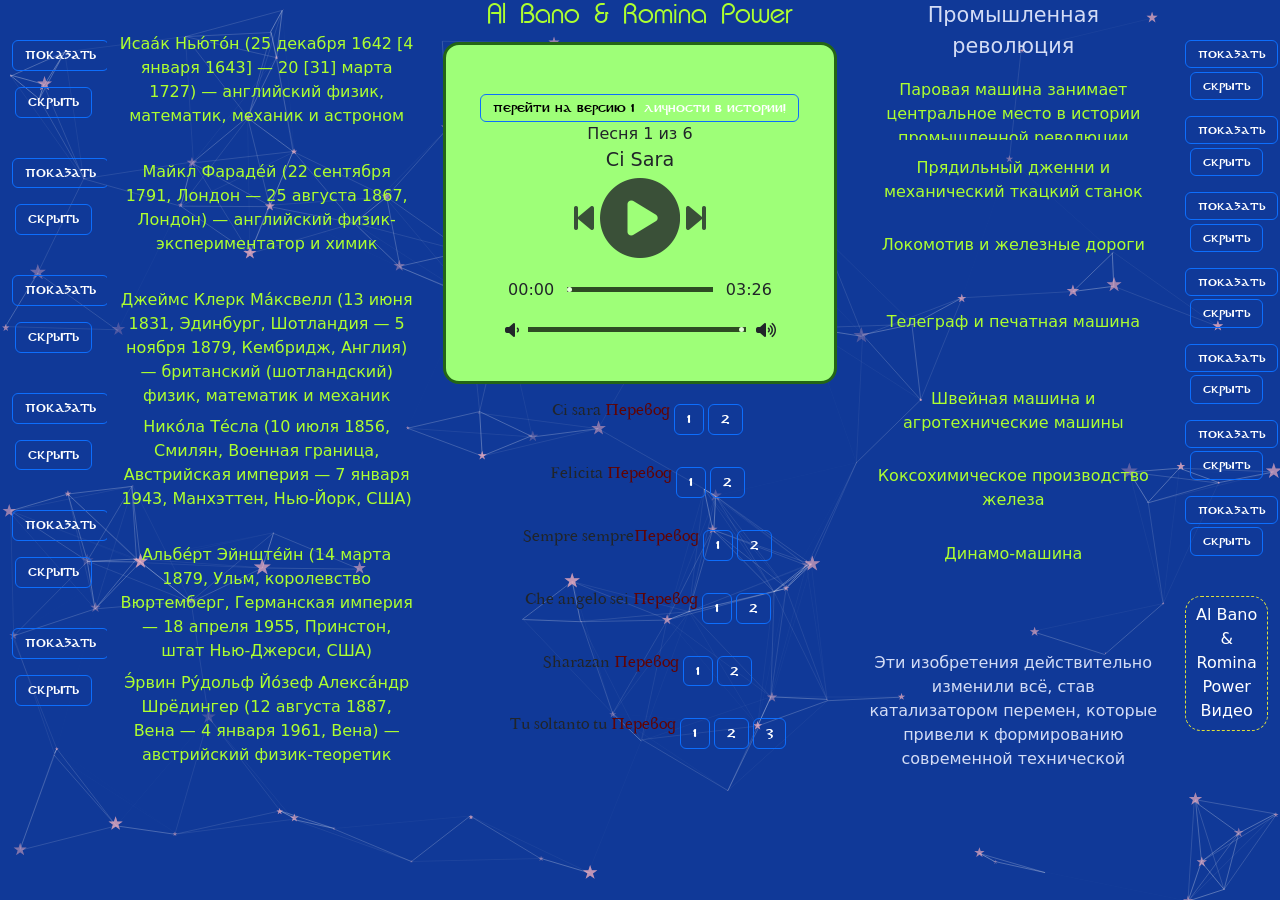
==== index1.html @ d3524608 "sec36" ====
<!DOCTYPE html>
<html lang="en">
<head>
    <meta charset="UTF-8">
    <meta name="viewport" content="width=device-width, initial-scale=1.0">    <!-- https://ofont.ru -->
    <title>Это интересно 4 (2)</title>
<link rel="stylesheet" href="https://cdn.jsdelivr.net/npm/bootstrap@5.3.3/dist/css/bootstrap.min.css" integrity="sha384-QWTKZyjpPEjISv5WaRU9OFeRpok6YctnYmDr5pNlyT2bRjXh0JMhjY6hW+ALEwIH" crossorigin="anonymous">
<link rel="stylesheet" href="https://cdnjs.cloudflare.com/ajax/libs/font-awesome/6.7.2/css/all.min.css">
<link rel="stylesheet" href="styles/audioplay.css">
  <link rel="stylesheet" href="etointer4.css">
  <link rel="stylesheet" href="etointer4f.css">
  <link rel="icon" type="Images/x-icon" href="styles/gaaicon.ico">
</head>
<body>
<div id="particles-js"></div>

<div class="container-fluid text-center">
<div class="row"><div class="col-1">

<button class="btn btn-primary bg-transparent pokazp1">Показать</button>
<button class="btn btn-primary bg-transparent ubratp1">Скрыть</button>

<button class="btn btn-primary bg-transparent pokazp2">Показать</button>
<button class="btn btn-primary bg-transparent ubratp2">Скрыть</button>

<button class="btn btn-primary bg-transparent pokazp3">Показать</button>
<button class="btn btn-primary bg-transparent ubratp3">Скрыть</button>

<button class="btn btn-primary bg-transparent pokazp4">Показать</button>
<button class="btn btn-primary bg-transparent ubratp4">Скрыть</button>

<button class="btn btn-primary bg-transparent pokazp5">Показать</button>
<button class="btn btn-primary bg-transparent ubratp5">Скрыть</button>

<button class="btn btn-primary bg-transparent pokazp6">Показать</button>
<button class="btn btn-primary bg-transparent ubratp6">Скрыть</button>

</div><div class="col-3">

<div class="knopa" style="margin-top: 2rem;">
Исаа́к Нью́то́н (25 декабря 1642 [4 января 1643] — 20 [31] марта 1727) — английский физик, математик, механик и 
астроном
</div>
<div class="knopa">Майкл Фараде́й (22 сентября 1791, Лондон — 25 августа 1867, Лондон) — английский 
физик-экспериментатор и химик</div>
<div class="knopa">Джеймс Клерк Ма́ксвелл (13 июня 1831, Эдинбург, Шотландия — 5 ноября 1879, Кембридж, Англия) — 
британский (шотландский) физик, математик и механик</div>
<div class="knopa">Нико́ла Те́сла (10 июля 1856, Смилян, Военная граница, Австрийская империя — 7 января 1943, 
Манхэттен, Нью-Йорк, США)</div>
<div class="knopa">Альбе́рт Эйнште́йн (14 марта 1879, Ульм, королевство Вюртемберг, Германская империя — 18 апреля 1955, 
Принстон, штат Нью-Джерси, США)</div>
<div class="knopa">Э́рвин Ру́дольф Йо́зеф Алекса́ндр Шрёдингер (12 августа 1887, Вена — 4 января 1961, Вена) — 
австрийский физик-теоретик
</div>

</div><div class="col-4">
<h3 class="fontnew2">Al Bano & Romina Power</h3>
<div class="player" id="player">
  <div class="details">

    <a href="index.html" target="_blank">
    <button class="btn btn-primary bg-transparent" style="font-size: .6rem; ">
    <span class="stopmus">Перейти на версию 1&nbsp;</span>
    <span class="stopmust">Личности в истории!</span></button></a>    

      <div class="now-playing">Слушаем x из y</div>
      <div class="track-art"></div>
      <div class="track-name">Название</div>
      <div class="track-artist">Исполнитель</div>
  </div>
  <div class="buttons">
      <div class="prev-track" onclick="prevTrack()"><i class="fa fa-step-backward fa-2x"></i></div>
      <div class="playpause-track" onclick="playpauseTrack()"><i class="fa fa-play-circle fa-5x"></i></div>
      <div class="next-track" onclick="nextTrack()"><i class="fa fa-step-forward fa-2x"></i></div>
  </div>
  <div class="slider_container">
      <div class="current-time">00:00</div>
      <input type="range" min="1" max="100" value="0" class="seek_slider" onchange="seekTo()">
      <div class="total-duration">00:00</div>
  </div>
  <div class="slider_container">
      <i class="fa fa-volume-down"></i>
      <input type="range" min="1" max="100" value="99" class="volume_slider" onchange="setVolume()">
      <i class="fa fa-volume-up"></i>
  </div>
</div>

<p>Ci sarà <span class="perevod">Перевод</span>
<a href="https://lyrsense.com/albano_romina_power/ci_sara" target="_blank">
<button class="btn btn-primary bg-transparent">1</button></a>
<a href="https://www.amalgama-lab.com/songs/a/al_bano_and_romina_power/ci_sara.html" target="_blank">
<button class="btn btn-primary bg-transparent">2</button></a>
</p>
<p>Felicità <span class="perevod">Перевод</span>
<a href="https://lyrsense.com/albano_romina_power/felicita_arp" target="_blank">
<button class="btn btn-primary bg-transparent">1</button></a>
<a href="https://www.amalgama-lab.com/songs/a/al_bano_and_romina_power/felicita.html" target="_blank">
<button class="btn btn-primary bg-transparent">2</button></a>
</p>
<p>Sempre sempre<span class="perevod">Перевод</span>
<a href="https://lyrsense.com/albano_romina_power/sempre_sempre_arp" target="_blank">
<button class="btn btn-primary bg-transparent">1</button></a>
<a href="https://lyrhub.com/track/Al-Bano-feat-Romina-Power-3/Sempre-Sempre/translation/ru" target="_blank">
<button class="btn btn-primary bg-transparent">2</button></a>
</p>
<p>Che angelo sei <span class="perevod">Перевод</span>
<a href="https://lyrsense.com/albano_romina_power/che_angelo_sei" target="_blank">
<button class="btn btn-primary bg-transparent">1</button></a>
<a href="https://lyrhub.com/track/Al-Bano-and-Romina-Power/Che-angelo-sei-Amore-mio/translation/ru" target="_blank">
<button class="btn btn-primary bg-transparent">2</button></a>
</p>
<p>Sharazan <span class="perevod">Перевод</span>
<a href="https://lyrsense.com/albano_romina_power/sharazan" target="_blank">
<button class="btn btn-primary bg-transparent">1</button></a>
<a href="https://www.amalgama-lab.com/songs/a/al_bano_and_romina_power/sharazan.html" target="_blank">
<button class="btn btn-primary bg-transparent">2</button></a>
</p>
<p>Tu soltanto tu <span class="perevod">Перевод</span>
<a href="https://lyrsense.com/albano_romina_power/tu_soltanto_tu" target="_blank">
<button class="btn btn-primary bg-transparent">1</button></a>
<a href="https://lyrhub.com/track/Al-Bano-feat-Romina-Power-3/Tu-soltanto-tu/translation/ru" target="_blank">
<button class="btn btn-primary bg-transparent">2</button></a>
<a href="https://www.lyricstranslate.ru/Tu-soltanto-tu-id-58996" target="_blank">
<button class="btn btn-primary bg-transparent">3</button></a>
</p>
    
</div><div class="col-3">

<div class="knopzg">Промышленная революция</div>

<div class="knoptx">
Паровая машина занимает центральное место в истории промышленной революции
</div>

<div class="knoptx">Прядильный дженни и механический ткацкий станок</div>

<div class="knoptx">Локомотив и железные дороги</div>

<div class="knoptx">Телеграф и печатная машина</div>

<div class="knoptx">Швейная машина и агротехнические машины</div>

<div class="knoptx">Коксохимическое производство железа</div>

<div class="knoptx">Динамо-машина</div>

<div class="knopt">
Эти изобретения действительно изменили всё, став катализатором перемен, которые привели к формированию современной 
технической цивилизации
<!-- Они не только перевернули существующие представления о производстве и труде, но и заложили 
основу для непрерывного технологического прогресса. -->
</div>

</div><div class="col-1">
<button class="btn btn-primary bg-transparent pokazl1" style="margin-top: 2.5rem;">Показать</button>
<button class="btn btn-primary bg-transparent ubratl1">Скрыть</button>

<button class="btn btn-primary bg-transparent pokazl2">Показать</button>
<button class="btn btn-primary bg-transparent ubratl2">Скрыть</button>

<button class="btn btn-primary bg-transparent pokazl3">Показать</button>
<button class="btn btn-primary bg-transparent ubratl3">Скрыть</button>

<button class="btn btn-primary bg-transparent pokazl4">Показать</button>
<button class="btn btn-primary bg-transparent ubratl4">Скрыть</button>

<button class="btn btn-primary bg-transparent pokazl5">Показать</button>
<button class="btn btn-primary bg-transparent ubratl5">Скрыть</button>

<button class="btn btn-primary bg-transparent pokazl6">Показать</button>
<button class="btn btn-primary bg-transparent ubratl6">Скрыть</button>

<button class="btn btn-primary bg-transparent pokazl7">Показать</button>
<button class="btn btn-primary bg-transparent ubratl7">Скрыть</button>

<a href="https://orion4log.github.io/albanorom/index.html" target="_blank">
<button class="albvid">Al Bano & Romina Power Видео</button></a>

</div></div></div>
<br>

<div class="obektp pr1">
<p>Один из создателей классической физики и математического анализа.
Автор фундаментального труда «Математические начала натуральной философии», в котором он обнародовал законы 
движения и закон всемирного тяготения.
Ньютон использовал своё математическое описание гравитации для строгого вывода эмпирических кеплеровских законов 
движения планет, а также для построения научной теории приливов, прецессии равноденствий и других явлений.
</p><p>
Труд Ньютона устранил всякие сомнения в гелиоцентричности Солнечной системы и продемонстрировал, что движение 
объектов на Земле и небесных тел можно объяснить одними и теми же физическими принципами. Вывод Ньютона о том, 
что Земля представляет собой сплюснутый сфероид, впоследствии был подтверждён геодезическими измерениями.
Ньютон построил первый практический телескоп-рефлектор и разработал теорию цвета, основанную на наблюдении, 
что призма разделяет белый свет на цвета видимого спектра, тем самым заложив основы современной физической оптики.
</p>
</div>
<div class="obektp pr2">
<p>
Открыл электромагнитную индукцию, лежащую в основе современного промышленного производства электричества и многих 
его применений. Создал первую модель электродвигателя. Среди других его открытий — первый трансформатор, 
химическое действие тока, законы электролиза, действие магнитного поля на свет, диамагнетизм. Первым предсказал 
электромагнитные волны. Фарадей ввёл в научный обиход термины ион, катод, анод, электролит, диэлектрик, 
диамагнетизм, парамагнетизм и другие.
Фарадей — основоположник учения об электромагнитном поле, которое затем математически оформил и развил Максвелл. 
Основной идейный вклад Фарадея в физику электромагнитных явлений заключался в отказе от ньютонова принципа 
дальнодействия и во введении понятия физического поля — непрерывной области пространства, сплошь заполненной 
силовыми линиями и взаимодействующей с веществом.
</p><p>
Член Лондонского королевского общества (1824), иностранный 
почётный член Петербургской академии наук (1830).
</p>
</div>
<div class="obektp pr3">
<p>Член Лондонского королевского общества (1861).
Максвелл заложил основы современной классической электродинамики (уравнения Максвелла), ввёл в физику понятия 
тока смещения и электромагнитного поля, получил ряд следствий из своей теории (предсказание электромагнитных волн, 
электромагнитная природа света, давление света и другие). Один из основателей кинетической теории газов (установил 
распределение молекул газа по скоростям). Одним из первых ввёл в физику статистические представления, показал 
статистическую природу второго начала термодинамики, получил ряд важных результатов в 
молекулярной физике и термодинамике (термодинамические соотношения Максвелла, правило Максвелла для фазового 
перехода жидкость — газ и другие).
</p><p>
Пионер количественной теории цветов; автор трёхцветного принципа цветной фотографии. Кроме того — 
исследования по механике (фотоупругость, теорема Максвелла в теории упругости, работы в области теории устойчивости 
движения, анализ устойчивости колец Сатурна), оптике, математике.
</p>
</div>
<div class="obektp pr4">
<p>Американский инженер и физик-электроник сербского происхождения, изобретатель в области электротехники и 
радиотехники, внёсший существенный вклад в развитие электроинженерии. Наиболее известен разработкой современной 
системы электроснабжения переменного тока. После победы в «Войне токов» и демонстрации радио стал одной из самых 
известных личностей в истории науки XX века.
Широко известен благодаря своему вкладу в создание устройств, работающих на переменном токе, многофазных систем, 
синхронного генератора и асинхронного электродвигателя, позволивших совершить так называемый второй этап промышленной 
революции.
В честь изобретателя названа единица измерения плотности магнитного потока (магнитной индукции) — тесла. 
Также в честь изобретателя была названа автомобильная компания Tesla.
</p><p>
По национальности — серб, родился в Австрийской империи на территории современной Хорватии, вырос в Австро-Венгрии, 
в последующие годы в основном работал во Франции и США. В 1891 году получил гражданство США.
</p>
</div>
<div class="obektp pr5">
<p>Швейцарский, немецкий и американский физик-теоретик и общественный деятель-гуманист, один из основателей 
современной теоретической физики. Лауреат Нобелевской премии по физике 1921 года. Его теория относительности изменила 
основания физики, заменив классическую механику.
</p><p>
Он разработал несколько фундаментальных физических теорий:
Специальная теория относительности (1905) (В её рамках — закон взаимосвязи массы и энергии),
Общая теория относительности (1907—1916),
Квантовая теория фотоэффекта,
Квантовая теория теплоёмкости,
Квантовая статистика Бозе — Эйнштейна,
Статистическая теория броуновского движения, заложившая основы теории флуктуаций,
Теория индуцированного излучения,
Теория рассеяния света на термодинамических флуктуациях в среде.
Он также предсказал гравитационные волны и «квантовую телепортацию», предсказал и измерил гиромагнитный эффект 
Эйнштейна — де Хааза. С 1933 года работал над проблемами космологии и единой теории поля.
</p>
</div>
<div class="obektp pr6">
<p>Один из создателей квантовой механики.
Лауреат Нобелевской премии по физике (1933). Член Австрийской академии наук (1956), а также ряда академий 
наук мира, в том числе иностранный член Академии наук СССР (1934).
</p><p>
Шрёдингеру принадлежит ряд фундаментальных результатов в области квантовой теории, которые легли в основу 
волновой механики: он сформулировал волновые уравнения, показал тождественность развитого им формализма и 
матричной механики, разработал волновомеханическую теорию возмущений.
Шрёдингер предложил оригинальную трактовку физического смысла волновой функции; в последующие годы 
неоднократно подвергал критике общепринятую копенгагенскую интерпретацию квантовой механики (парадокс 
«кота Шрёдингера» и прочее). Кроме того, он является автором множества работ в различных областях физики: 
статистической механике и термодинамике, физике диэлектриков, теории цвета, электродинамике, общей теории 
относительности и космологии; он предпринял несколько попыток построения единой теории поля.
</p>
</div>

<!--  https://unitmc.ru/news/10-izobreteniy-promyshlennoy-revolyucii/  -->
<div class="obektl lv1">
<p> Её развитие стало поворотным моментом в промышленности и заложило основы для последующего технологического 
прогресса. Паровая машина предоставила возможность использовать энергию пара для приведения в действие 
механизмов независимо от природных условий.
Первая паровая машина Томаса Ньюкомена была изобретена в начале XVIII века и использовалась преимущественно 
для откачки воды из угольных шахт.
Именно здесь на сцену вышел Джеймс Уатт (19 (30) января 1736 — 19 августа 1819) со своими революционными 
усовершенствованиями. 
В 1765 году он предложил использование отдельного конденсатора, который позволял избежать охлаждения всего 
цилиндра при каждом цикле работы машины. Это новшество значительно снизило потери тепла и повысило общую 
эффективность механизма.
</p><p>
Кроме того, Уатт внедрил систему двойного действия цилиндра – это означало, что поршень двигался под действием 
пара не только вверх (как у Ньюкомена), но также и вниз. Такое усовершенствование позволило добиться более 
равномерной работы машин и большего выхода полезной энергии.
</p>
</div>
<div class="obektl lv2">
<p>Созданный Джеймсом Харгривсом около 1764 года (некоторые источники называют 1767 год) 
прядильный дженни стал настоящей революцией для текстильной промышленности.
Это устройство позволило одному рабочему одновременно работать с восемью нитями вместо одной.
</p><p>
Эдмунд Картрайт (24 апреля 1743 — 30 октября 1823), англиканский священник по профессии, сделал 
значительный вклад в текстильную промышленность, когда в 1785 году представил механический ткацкий станок. 
Это изобретение стало поворотным моментом в развитии текстильной отрасли и оказало огромное влияние 
на экономику Великобритании.
До появления станка процесс ткачества был трудоёмким и медленным процессом. Ручные ткачи использовали простые 
деревянные рамы и крепкие нити для создания ткани, что требовало больших затрат времени и физической силы.
Механический ткацкий станок Картрайта, в отличие от ручных станков, использовал механическую энергию, 
чаще всего от водяного колеса, для автоматизации процесса ткачества.
</p>
</div>
<div class="obektl lv3">
<p>Ричард Тревитик, талантливый британский инженер, явил миру первый функционирующий паровой локомотив ещё в 1804 году. 
Спустя четверть века, в 1829 году, Джордж Стефенсон, часто называемый «отцом железных дорог», представил свой паровоз «Ракета». 
Её успех был обусловлен рядом инноваций, 
включая многотрубный котёл, увеличивший площадь нагрева и эффективность парообразования, а также выпуск отработанного 
пара в дымовую трубу, создающий тягу и усиливающий горение.
</p><p>
Появление железных дорог радикально изменило мир. Они обеспечили быструю, надежную и относительно недорогую 
перевозку грузов и пассажиров на большие расстояния. Это привело к бурному развитию промышленности, 
торговли и туризма. Железнодорожный транспорт способствовал урбанизации, росту городов и формированию 
новых социальных связей. Он также сыграл ключевую роль в военных операциях, обеспечивая переброску 
войск и снабжения. Влияние железных дорог на мировую историю трудно переоценить – они стали одним из важнейших 
факторов формирования современного индустриального общества.
</p>
</div>
<div class="obektl lv4">
<p>Изобретение телеграфа привело к революции в коммуникациях середины XIX века, открыв эру 
практически мгновенной передачи информации на большие расстояния.
В 1837 году Сэмюэль Морзе запатентовал свой электромагнитный телеграф, а в 1844 году была установлена первая 
телеграфная линия между Вашингтоном и Балтимором. 
<!-- Именно по этой линии Морзе передал свою знаменитую фразу «What hath God wrought?» («Что сотворил Бог?»).     -->
<!-- Появление телеграфа имело огромное влияние на развитие общества. Он ускорил распространение новостей, 
способствовал развитию торговли, упростил управление железными дорогами и сыграл важную роль в ведении военных 
действий. Телеграф стал символом технологического прогресса и предвестником современных средств коммуникации.  -->
Он сблизил разные страны и континенты, заложив основы глобальной информационной сети.
</p><p>
Ещё в XV веке, Иоганн Гутенберг изобрел печатный станок с подвижными литерами, 
что стало настоящим прорывом в истории книгопечатания.
В 1811 году Кёниг создал первую в мире цилиндрическую печатную машину, которая использовала вращающийся 
цилиндр для прижимания бумаги к печатной форме. Это новшество позволило значительно увеличить скорость печати. 
В 1814 году Кёниг установил свою машину в типографии газеты The Times в Лондоне. Это был первый случай 
применения паровой машины в печатном деле, и он произвёл настоящую сенсацию. Скорость печати 
увеличилась в несколько раз.
<!-- , с 240 оттисков в час до 1100. -->
</p>
</div>
<div class="obektl lv5">
<p>Швейная машина, несомненно, одно из важнейших изобретений промышленной революции, коренным образом изменившее 
производство одежды и текстильных изделий.
Элиас Хоу создал свою швейную машину, которая использовала челнок и формировала челночный стежок – более прочный и 
надежный, чем цепной. Патент Хоу 1846 года описывал машину с горизонтальным челноком и изогнутой иглой, 
двигающейся перпендикулярно к плоскости ткани.
</p><p>
В 1831 году Сайрус Маккормик изобрел механическую жнейку, которая сыграла огромную роль в механизации сельского хозяйства. 
Маккормик сумел создать практичную и коммерчески успешную конструкцию жнейки, которая основывалась на принципе 
вибрирующего ножа, режущего стебли зерновых. 
<!-- Его жнейка была относительно простой, надёжной и эффективной, что позволило ей быстро завоевать популярность среди фермеров. -->
В последующие годы жнейка Маккормика постоянно совершенствовалась. Появились сноповязалки, которые автоматически 
связывали сжатые стебли в снопы. В конце XIX века были созданы первые зерноуборочные комбайны, которые 
объединяли в себе функции жатки, молотилки и веялки. 
</p>
</div>
<div class="obektl lv6">
<p>В начале XVIII века (в 1709 году) Абрахам Дерби&nbsp;I (а затем его сын Абрахам Дерби&nbsp;II) 
совершили революционный прорыв в металлургии, внедрив использование кокса вместо 
древесного угля для выплавки железа. Это нововведение стало не только более экономичным и эффективным способом 
получения железа, но и послужило основой для массового производства чугуна, что кардинально изменило 
строительную и машиностроительную отрасли.
</p><p>
Это нововведение открыло путь к массовому производству чугуна, который стал 
ключевым материалом для строительства, машиностроения, для производства паровых машин, ткацких станков, 
железнодорожных путей, мостов и других механизмов, которые двигали промышленную революцию.
Также чугун стал использоваться для возведения зданий, мостов и других сооружений, что способствовало 
развитию архитектуры и строительства.
Потребность в угле для производства кокса привела к развитию угледобывающей промышленности, что стало 
важным фактором роста экономики.
</p>
</div>

<div class="obektl lv7" style="font-size: 1.75rem;">
<p>
Изобретение динамо-машины, также известной как генератор постоянного тока, стало ключевым моментом в развитии 
электротехники и сыграло решающую роль в электрификации производственных процессов на заводах и фабриках во 
второй половине XIX века. Это устройство, способное преобразовывать механическую энергию в электрическую с высокой 
эффективностью, открыло дорогу для широкого применения электричества в промышленности, транспорте и быту.
</p><p>
Динамо-машины стали использоваться для питания электрических ламп, которые заменили 
газовое освещение на фабриках, что улучшило условия работы и повысило производительность.
Электричество, генерируемое динамо-машинами, стало использоваться для питания электродвигателей, 
которые стали заменой паровым двигателям на фабриках, обеспечивая более тихую и чистую работу.
Динамо-машины также использовались для питания электротранспорта, включая трамваи и первые 
электромобили, открывая новую эру в городском транспорте.
Динамо-машины стали незаменимым источником питания для телеграфных 
линий и других электротехнических устройств.
Широкое внедрение электричества в производство привело ко второй промышленной революции, 
характеризующейся массовым производством, автоматизацией и появлением новых отраслей промышленности.
</p>
</div>
  
<script src="styles/jquery.min.js"></script>
<script src="etointer4.js"></script>
<script>
$(document).ready(function(){ 
  $(".ubratl7").click(function(){
      $(".lv7").hide();
      $('.pokazl7').css({'color': 'white'});
  }); 
  $(".pokazl7").click(function(){
      $(".lv7").show();
      $('.pokazl7').css({'color': 'red'});
  });
});
</script>

<script src="https://cdn.jsdelivr.net/npm/bootstrap@5.3.3/dist/js/bootstrap.min.js" integrity="sha384-0pUGZvbkm6XF6gxjEnlmuGrJXVbNuzT9qBBavbLwCsOGabYfZo0T0to5eqruptLy" crossorigin="anonymous"></script>
<script src="styles/particles.min.js"></script>
<script src="styles/app.js"></script>
<script src="styles/audioplay.js"></script>    
  
</body>
</html>
---- styles/audioplay.css ----
.player {
  background-color: lightgreen;
  /* Smoothly transition the background color */
  transition: background-color .5s;
  height: 38vh;
  display: flex;
  align-items: center;
  flex-direction: column;
  justify-content: center;
margin: .3rem;
border: 3px solid rgb(35, 101, 22);
border-radius: 1rem;
}
.details {
  display: flex;
  align-items: center;
  flex-direction: column;
  justify-content: center;
  /* margin-top: 5px; */
}
.track-art {
  margin: 0px;
  height: 0px;
  width: 0px;
  background-size: cover;
  border-radius: 15%;
}
.now-playing {
  font-size: 1rem;
}
.track-name {
  font-size: 1.2rem;
}
.track-artist {
  font-size: 1rem;
}
.buttons {
  display: flex;
  flex-direction: row;
  align-items: center;
}
.playpause-track, .prev-track, .next-track {
  padding: 3px;
  opacity: 0.8;
  /* Smoothly transition the opacity */
  transition: opacity .2s;
}
.playpause-track:hover, .prev-track:hover, .next-track:hover {
  opacity: 1.0;
}
.slider_container {
  width: 75%;
  max-width: 400px;
  display: flex;
  justify-content: center;
  align-items: center;
}
/* Modify the appearance of the slider */
.seek_slider, .volume_slider {
  -webkit-appearance: none;
  -moz-appearance: none;
  appearance: none;
  height: 5px;
  background: black;
  opacity: 0.7;
  -webkit-transition: .2s;
  transition: opacity .2s;
}
/* Modify the appearance of the slider thumb */
.seek_slider::-webkit-slider-thumb, .volume_slider::-webkit-slider-thumb {
  -webkit-appearance: none;
  -moz-appearance: none;
  appearance: none;
  width: 5px;
  height: 5px;
  background: white;
  cursor: pointer;
  border-radius: 50%;
}
.seek_slider:hover, .volume_slider:hover {
  opacity: 1.0;
}
.seek_slider {
  width: 50%;
}
.volume_slider {
  width: 80%;
}
.current-time, .total-duration {
  padding: 10px;
}
i.fa-volume-down, i.fa-volume-up {
  padding: 10px;
}
i.fa-play-circle, i.fa-pause-circle, i.fa-step-forward, i.fa-step-backward {
  cursor: pointer;
}
---- etointer4.css ----
*{margin: 0; padding: 0;
margin: 0 auto;
overflow: hidden;
}
.track-name:hover{color: black; font-family: "CopticRevival";}
@font-face { font-family: "Balkan"; src: url("styles/Balkan.ttf") format("truetype"); font-style: normal; font-weight: normal; }
.fontnew1 { font-family: "Balkan";
}
@font-face { font-family: "SoftLine"; src: url("styles/SoftLine.ttf") format("truetype"); font-style: normal; font-weight: normal; }
.fontnew2 { font-family: "SoftLine"; color: greenyellow;
}
@font-face { font-family: "CopticRevival"; src: url("styles/CopticRevival.ttf") format("truetype"); font-style: normal; font-weight: normal; }
.fontnew3 { font-family: "CopticRevival";
}
p{font-family: "Balkan"}
.perevod{color: rgb(96, 4, 4);}

#particles-js{width: 100%; 
height:100vh;
z-index: -2;
background-color: rgb(4, 123, 79);
position: absolute;
}
.btn{margin-top: 1rem; 
font-family: "CopticRevival";
font-size: .7rem;
}
.btn:hover{color: greenyellow;}
p{text-indent: 1rem; text-align: center;}
.pokazp1, .pokazp2, .pokazp3, .pokazp4, .pokazp5, .pokazp6, 
.pokazl1, .pokazl2, .pokazl3, .pokazl4, .pokazl5, .pokazl6
{margin-top: 2.5rem;}
.knopa{
font-size: 1rem;
height: 16.7%;
color: greenyellow;
}
.obektp{ top: 1%;
left: 8.5%;
position: absolute;
display: none;
padding: 1rem;
background-color: rgb(226, 242, 225);
color: rgb(11, 9, 102);
font-size: 2rem;
width: 90%;
height: 96%;
border: 1px dashed rgb(223, 226, 59);
border-radius: 1rem;
}
.obektl{ top: 1%;
left: .5%;
position: absolute;
display: none;
padding: 1rem;
background-color: rgb(201, 206, 227);
color: rgb(7, 82, 40);
font-size: 2rem;
width: 90%;
height: 96%;
border: 1px dashed rgb(223, 226, 59);
border-radius: 1rem;
}
.etoima{color: rgb(163, 163, 229);}
.etopodp{font-size: .8rem;}
.picture{
display: inline-block;
width: 60px;
height: 33px;
}
img { width: 62px; }
img:hover { box-shadow: 2px 2px 2px 2px rgb(110, 112, 13);}

.no-break { white-space: nowrap; }

.stopmus{
color: black;
animation: 3.5s in-out-tv infinite;
}
@keyframes in-out-tv {
    0% { color: #000; }
    50% { color: white; }
    100% { color: #000;  }
}
.stopmust{
color: white;
animation: 3.5s in-out-tvt infinite;
}
@keyframes in-out-tvt {
    0% { color: white }
    50% { color: black }
    100% { color: white  }
}
---- etointer4f.css ----
.knopzg{
color: rgb(211, 220, 245);
text-align: center;
font-size: 1.3rem;
}
.knoptx{ 
margin-top: 1rem;
height: 8%;
color: greenyellow;
}

.pokazl1, .pokazl2, .pokazl3, 
.pokazl4, .pokazl5, .pokazl6,
.pokazl7
{
font-size: .6rem;
margin-top: 1rem;
}
.ubratl1, .ubratl2, .ubratl3,
.ubratl4, .ubratl5, .ubratl6,
.ubratl7
{
font-size: .6rem;
margin-top: .2rem;
}

.knopt{ 
margin-top: 3rem;
color: rgb(211, 220, 245);
}
.albvid{
color: white;
margin-top: 2.5rem;
padding: .4rem;
border: 1px dashed rgb(223, 226, 59);
border-radius: 1rem;
background-color: transparent;
}
#particles-js{
background-color: rgb(16, 57, 152);
}
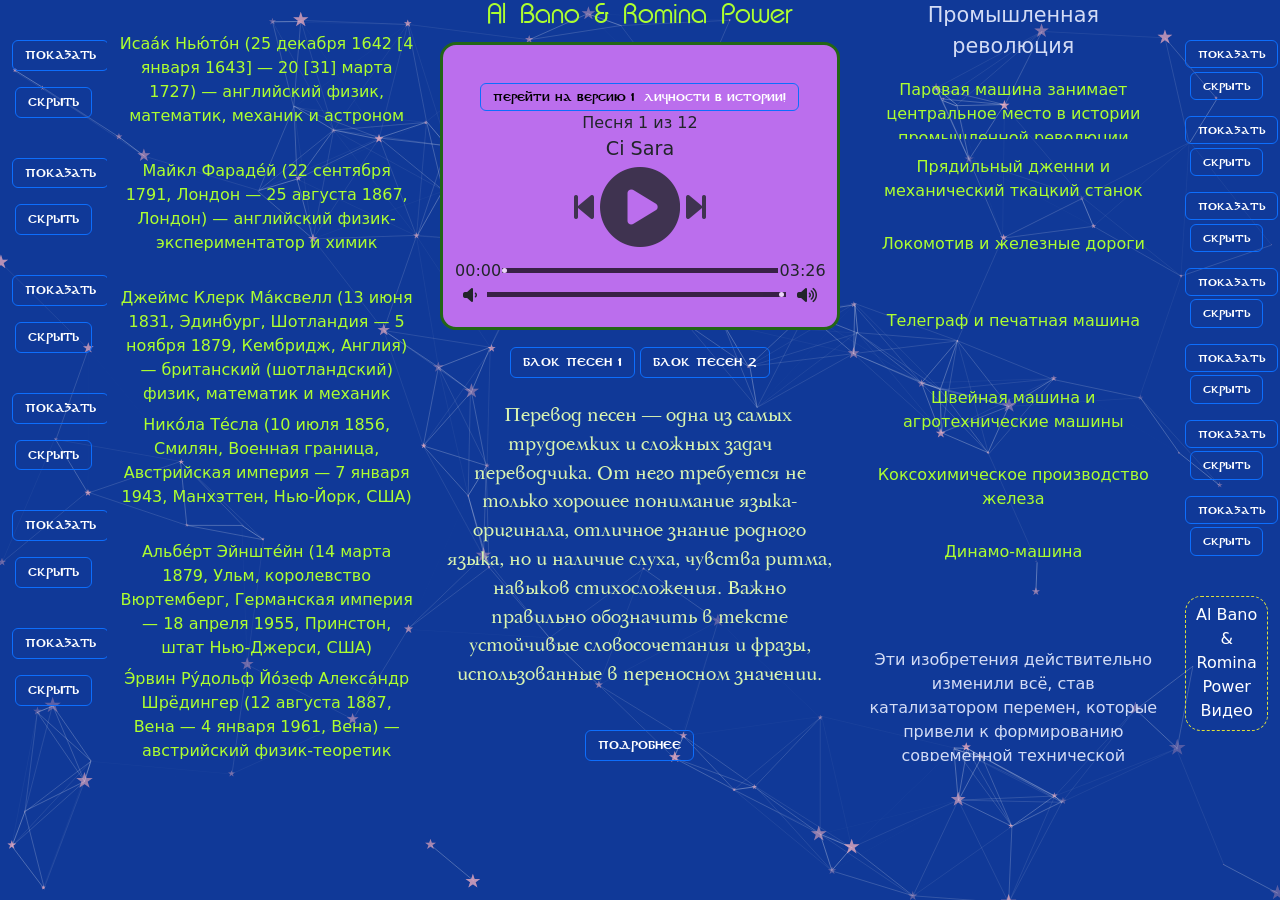
==== commit 1a5c9786: "sec39" ====
--- a/index1.html
+++ b/index1.html
@@ -85,45 +85,163 @@
   </div>
 </div>
 
-<p>Ci sarà <span class="perevod">Перевод</span>
+<button class="btn btn-primary bg-transparent" id="nab1" onclick="zapusk1()">Блок песен 1</button>
+<button class="btn btn-primary bg-transparent" id="nab2" onclick="zapusk2()">Блок песен 2</button>
+
+<div id="blkmus1">
+<div>Ci sarà <span class="perevod">Перевод</span>
 <a href="https://lyrsense.com/albano_romina_power/ci_sara" target="_blank">
 <button class="btn btn-primary bg-transparent">1</button></a>
 <a href="https://www.amalgama-lab.com/songs/a/al_bano_and_romina_power/ci_sara.html" target="_blank">
 <button class="btn btn-primary bg-transparent">2</button></a>
-</p>
-<p>Felicità <span class="perevod">Перевод</span>
+или
+<a href="perevod/Ci sarà — перевод и текст песни _ Al Bano & Romina Power _ Lyrsense.mhtml" target="_blank">
+<button class="btn btn-primary bg-transparent">1</button></a>
+<a href="perevod/Перевод песен Al Bano & Romina Power_ перевод песни Ci Sarà, текст песни. Лингво-лаборатория Амальгама..mhtml" target="_blank">
+<button class="btn btn-primary bg-transparent">2</button></a>
+</div>
+<div>Felicità <span class="perevod">Перевод</span>
 <a href="https://lyrsense.com/albano_romina_power/felicita_arp" target="_blank">
 <button class="btn btn-primary bg-transparent">1</button></a>
 <a href="https://www.amalgama-lab.com/songs/a/al_bano_and_romina_power/felicita.html" target="_blank">
 <button class="btn btn-primary bg-transparent">2</button></a>
-</p>
-<p>Sempre sempre<span class="perevod">Перевод</span>
+или
+<a href="perevod/Felicità — перевод и текст песни _ Al Bano & Romina Power _ Lyrsense.mhtml" target="_blank">
+<button class="btn btn-primary bg-transparent">1</button></a>
+<a href="perevod/Перевод песен Al Bano & Romina Power_ перевод песни Felicità, текст песни. Лингво-лаборатория Амальгама..mhtml" target="_blank">
+<button class="btn btn-primary bg-transparent">2</button></a>
+</div>
+<div>Sempre sempre<span class="perevod">Перевод</span>
 <a href="https://lyrsense.com/albano_romina_power/sempre_sempre_arp" target="_blank">
 <button class="btn btn-primary bg-transparent">1</button></a>
-<a href="https://lyrhub.com/track/Al-Bano-feat-Romina-Power-3/Sempre-Sempre/translation/ru" target="_blank">
-<button class="btn btn-primary bg-transparent">2</button></a>
-</p>
-<p>Che angelo sei <span class="perevod">Перевод</span>
+<a href="https://lyrhub.com/track/Al-Bano/Siempre-Siempre/translation/ru" target="_blank">
+<button class="btn btn-primary bg-transparent">2</button></a>
+или
+<a href="perevod/Sempre sempre — перевод и текст песни _ Al Bano & Romina Power _ Lyrsense.mhtml" target="_blank">
+<button class="btn btn-primary bg-transparent">1</button></a>
+<a href="perevod/Al Bano & Romina Power - Sempre Sempre - перевод текста песни на русский.mhtml" target="_blank">
+<button class="btn btn-primary bg-transparent">2</button></a>
+</div>
+<div>Je suis à toi (Lara Fabian) <span class="perevod">Перевод</span>
+<a href="https://lyrsense.com/lara_fabian/je_suis_a_toi_lf" target="_blank">
+<button class="btn btn-primary bg-transparent">1</button></a>
+или
+<a href="perevod/Je suis à toi — перевод и текст песни _ Lara Fabian _ Lyrsense.mhtml" target="_blank">
+<button class="btn btn-primary bg-transparent">1</button></a>
+</div>
+<div>E fu subito amore <span class="perevod">Перевод</span>
+<a href="https://lyrsense.com/albano_romina_power/e_fu_subito_amore" target="_blank">
+<button class="btn btn-primary bg-transparent">1</button></a>
+<a href="https://lyrhub.com/track/Al-Bano-feat-Romina-Power-3/E-fu-subito-amore/translation/ru" target="_blank">
+<button class="btn btn-primary bg-transparent">2</button></a>
+или
+<a href="perevod/E fu subito amore — перевод и текст песни _ Al Bano & Romina Power _ Lyrsense.mhtml" target="_blank">
+<button class="btn btn-primary bg-transparent">1</button></a>
+<a href="perevod/Al Bano & Romina Power - E fu subito amore - перевод текста песни на русский.mhtml" target="_blank">
+<button class="btn btn-primary bg-transparent">2</button></a> 
+</div>
+<div>Meditando <span class="perevod">Перевод</span>
+<a href="https://lyrsense.com/albano_romina_power/meditando" target="_blank">
+<button class="btn btn-primary bg-transparent">1</button></a>
+<a href="https://lyrhub.com/track/Al-Bano-feat-Romina-Power-3/Meditando/translation/ru" target="_blank">
+<button class="btn btn-primary bg-transparent">2</button></a>
+или
+<a href="perevod/Meditando — перевод и текст песни _ Al Bano & Romina Power _ Lyrsense.mhtml" target="_blank">
+<button class="btn btn-primary bg-transparent">1</button></a>
+<a href="perevod/Al Bano & Romina Power - Meditando - перевод текста песни на русский.mhtml" target="_blank">
+<button class="btn btn-primary bg-transparent">2</button></a>    
+</div>
+</div>
+
+<div id="blkmus2">
+<div>Io ti cerco <span class="perevod">Перевод</span>
+<a href="https://lyrsense.com/albano_romina_power/io_ti_cerco" target="_blank">
+<button class="btn btn-primary bg-transparent">1</button></a>
+<a href="https://www.amalgama-lab.com/songs/a/al_bano_and_romina_power/io_ti_cerco.html" target="_blank">
+<button class="btn btn-primary bg-transparent">2</button></a>
+<a href="https://lyrhub.com/track/Al-Bano-Carrisi/Io-Ti-Cerco/translation/ru" target="_blank">
+<button class="btn btn-primary bg-transparent">3</button></a>    
+или
+<a href="perevod/Io ti cerco — перевод и текст песни _ Al Bano & Romina Power _ Lyrsense.mhtml" target="_blank">
+<button class="btn btn-primary bg-transparent">1</button></a>
+<a href="perevod/Перевод песен Al Bano & Romina Power_ перевод песни Io Ti Cerco, текст песни. Лингво-лаборатория Амальгама..mhtml" target="_blank">
+<button class="btn btn-primary bg-transparent">2</button></a>
+<a href="perevod/Al Bano Carrisi - Io ti cerco - перевод текста песни на русский.mhtml" target="_blank">
+<button class="btn btn-primary bg-transparent">3</button></a>        
+</div>
+<div>Al ritmo di beguine (Ti amo) <span class="perevod">Перевод</span>
+<a href="https://lyrsense.com/albano_romina_power/al_ritmo_di_beguine_ti_amo" target="_blank">
+<button class="btn btn-primary bg-transparent">1</button></a>
+<a href="https://lyrhub.com/track/Al-Bano/Ti-Amo-Version-2010/translation/ru" target="_blank">
+<button class="btn btn-primary bg-transparent">2</button></a>
+или
+<a href="perevod/Al ritmo di beguine (Ti amo) — перевод и текст песни _ Al Bano & Romina Power _ Lyrsense.mhtml" target="_blank">
+<button class="btn btn-primary bg-transparent">1</button></a>
+<a href="perevod/Al Bano - Ti Amo - Version 2010 - перевод текста песни на русский.mhtml" target="_blank">
+<button class="btn btn-primary bg-transparent">2</button></a>
+</div>
+<div>Che angelo sei <span class="perevod">Перевод</span>
 <a href="https://lyrsense.com/albano_romina_power/che_angelo_sei" target="_blank">
 <button class="btn btn-primary bg-transparent">1</button></a>
 <a href="https://lyrhub.com/track/Al-Bano-and-Romina-Power/Che-angelo-sei-Amore-mio/translation/ru" target="_blank">
 <button class="btn btn-primary bg-transparent">2</button></a>
-</p>
-<p>Sharazan <span class="perevod">Перевод</span>
+или
+<a href="perevod/Che angelo sei — перевод и текст песни _ Al Bano & Romina Power _ Lyrsense.mhtml" target="_blank">
+<button class="btn btn-primary bg-transparent">1</button></a>
+<a href="perevod/Al Bano and Romina Power - Che angelo sei (Amore mio) - перевод текста песни на русский.mhtml" target="_blank">
+<button class="btn btn-primary bg-transparent">2</button></a>
+</div>
+<div>Sharazan <span class="perevod">Перевод</span>
 <a href="https://lyrsense.com/albano_romina_power/sharazan" target="_blank">
 <button class="btn btn-primary bg-transparent">1</button></a>
 <a href="https://www.amalgama-lab.com/songs/a/al_bano_and_romina_power/sharazan.html" target="_blank">
 <button class="btn btn-primary bg-transparent">2</button></a>
-</p>
-<p>Tu soltanto tu <span class="perevod">Перевод</span>
+или
+<a href="perevod/Sharazan — перевод и текст песни _ Al Bano & Romina Power _ Lyrsense.mhtml" target="_blank">
+<button class="btn btn-primary bg-transparent">1</button></a>
+<a href="perevod/Перевод песен Al Bano & Romina Power_ перевод песни Sharazan, текст песни. Лингво-лаборатория Амальгама..mhtml" target="_blank">
+<button class="btn btn-primary bg-transparent">2</button></a>
+</div>
+<div>Tu soltanto tu <span class="perevod">Перевод</span>
 <a href="https://lyrsense.com/albano_romina_power/tu_soltanto_tu" target="_blank">
 <button class="btn btn-primary bg-transparent">1</button></a>
 <a href="https://lyrhub.com/track/Al-Bano-feat-Romina-Power-3/Tu-soltanto-tu/translation/ru" target="_blank">
 <button class="btn btn-primary bg-transparent">2</button></a>
 <a href="https://www.lyricstranslate.ru/Tu-soltanto-tu-id-58996" target="_blank">
 <button class="btn btn-primary bg-transparent">3</button></a>
-</p>
-    
+или
+<a href="perevod/Tu soltanto tu — перевод и текст песни _ Al Bano & Romina Power _ Lyrsense.mhtml" target="_blank">
+<button class="btn btn-primary bg-transparent">1</button></a>
+<a href="perevod/Al Bano & Romina Power - Tu soltanto tu - перевод текста песни на русский.mhtml" target="_blank">
+<button class="btn btn-primary bg-transparent">2</button></a>
+<a href="perevod/Перевод песни Al Bano & Romina Power - Tu soltanto tu с итальянского на русский язык.mhtml" target="_blank">
+<button class="btn btn-primary bg-transparent">3</button></a>
+</div>
+<div>Domani, domani <span class="perevod">Перевод</span>
+<a href="https://lyrsense.com/albano_romina_power/domani_domani" target="_blank">
+<button class="btn btn-primary bg-transparent">1</button></a>
+<a href="https://lyrhub.com/track/Al-Bano-feat-Romina-Power-3/Domani-Domani/translation/ru" target="_blank">
+<button class="btn btn-primary bg-transparent">2</button></a>
+или
+<a href="perevod/Domani, domani — перевод и текст песни _ Al Bano & Romina Power _ Lyrsense.mhtml" target="_blank">
+<button class="btn btn-primary bg-transparent">1</button></a>
+<a href="perevod/Al Bano & Romina Power - Domani Domani - перевод текста песни на русский.mhtml" target="_blank">
+<button class="btn btn-primary bg-transparent">2</button></a>    
+</div>
+</div>
+
+<div id="blkmus0">
+<p>Перевод песен — одна из самых трудоемких и сложных задач переводчика. 
+От него требуется не только хорошее понимание языка-оригинала, отличное знание родного языка,
+но и наличие слуха, чувства ритма, навыков стихосложения.
+Важно правильно обозначить в тексте устойчивые словосочетания и фразы, 
+использованные в переносном значении. 
+</p>
+</div>
+
+<a href="https://stopgame.ru/blogs/topic/56192/kak_perevodit_pesni_professionalno_dlya_chaynikov" target="_blank">
+<button class="btn btn-primary bg-transparent">Подробнее</button></a>    
+
 </div><div class="col-3">
 
 <div class="knopzg">Промышленная революция</div>
--- a/styles/audioplay.css
+++ b/styles/audioplay.css
@@ -2,12 +2,12 @@
   background-color: lightgreen;
   /* Smoothly transition the background color */
   transition: background-color .5s;
-  height: 38vh;
+  height: 32vh;
   display: flex;
   align-items: center;
   flex-direction: column;
   justify-content: center;
-margin: .3rem;
+margin: .1rem;
 border: 3px solid rgb(35, 101, 22);
 border-radius: 1rem;
 }
@@ -49,8 +49,8 @@
   opacity: 1.0;
 }
 .slider_container {
-  width: 75%;
-  max-width: 400px;
+  width: 95%;
+  max-width: 600px;
   display: flex;
   justify-content: center;
   align-items: center;
@@ -81,16 +81,16 @@
   opacity: 1.0;
 }
 .seek_slider {
-  width: 50%;
+  width: 75%;
 }
 .volume_slider {
   width: 80%;
 }
 .current-time, .total-duration {
-  padding: 10px;
+  padding: 2px;
 }
 i.fa-volume-down, i.fa-volume-up {
-  padding: 10px;
+  padding: 2px;
 }
 i.fa-play-circle, i.fa-pause-circle, i.fa-step-forward, i.fa-step-backward {
   cursor: pointer;
--- a/etointer4.css
+++ b/etointer4.css
@@ -92,3 +92,11 @@
     100% { color: white  }
 }
 
+#blkmus0{margin-top: 1rem;
+color: rgb(217, 244, 177);
+font-size: 1.2rem;
+padding: .5rem;
+}
+#blkmus1{display: none;}
+#blkmus2{display: none;}
+
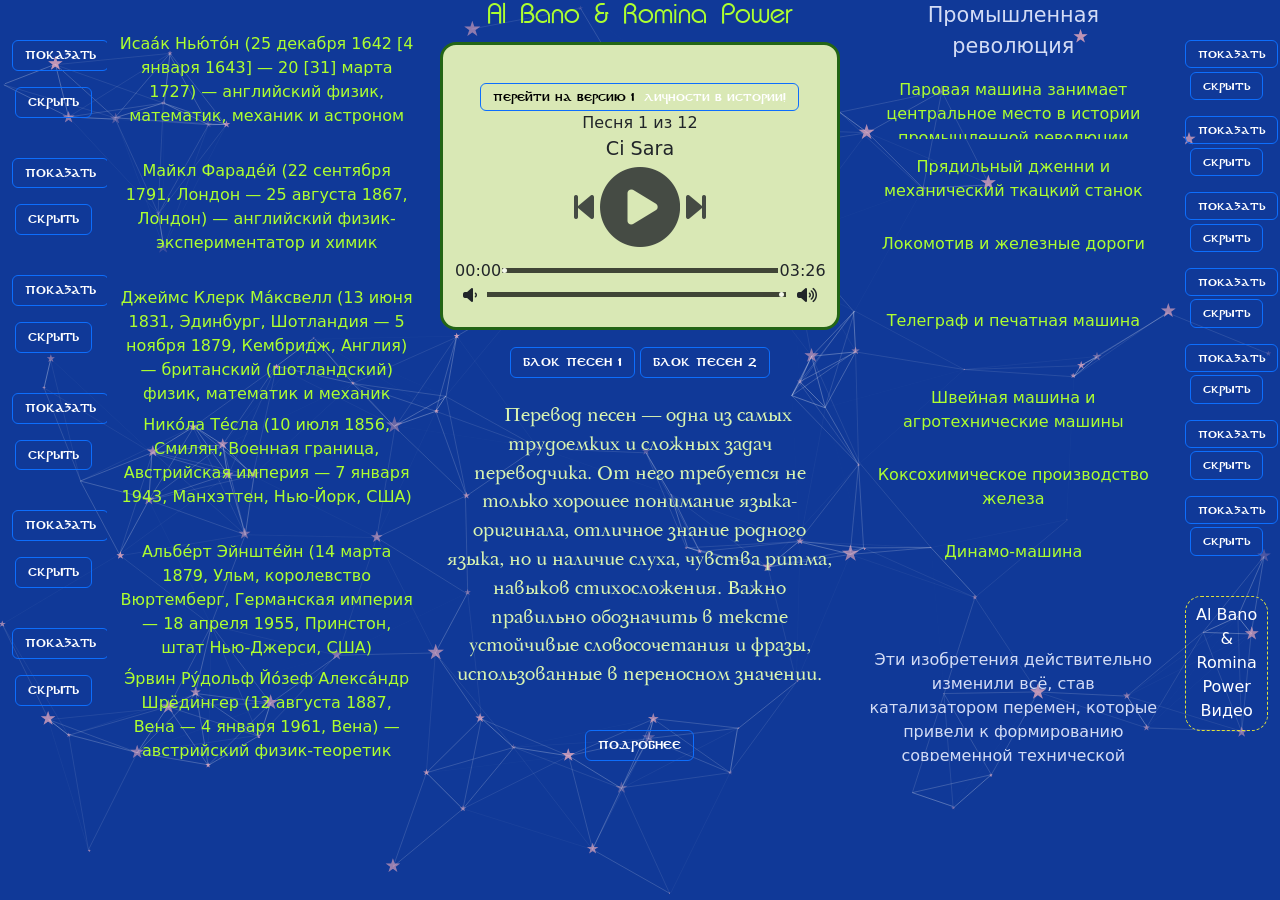
==== commit 8ef63114: "sec39" ====
--- a/index1.html
+++ b/index1.html
@@ -94,62 +94,62 @@
 <button class="btn btn-primary bg-transparent">1</button></a>
 <a href="https://www.amalgama-lab.com/songs/a/al_bano_and_romina_power/ci_sara.html" target="_blank">
 <button class="btn btn-primary bg-transparent">2</button></a>
-или
+<!-- или
 <a href="perevod/Ci sarà — перевод и текст песни _ Al Bano & Romina Power _ Lyrsense.mhtml" target="_blank">
 <button class="btn btn-primary bg-transparent">1</button></a>
 <a href="perevod/Перевод песен Al Bano & Romina Power_ перевод песни Ci Sarà, текст песни. Лингво-лаборатория Амальгама..mhtml" target="_blank">
-<button class="btn btn-primary bg-transparent">2</button></a>
+<button class="btn btn-primary bg-transparent">2</button></a> -->
 </div>
 <div>Felicità <span class="perevod">Перевод</span>
 <a href="https://lyrsense.com/albano_romina_power/felicita_arp" target="_blank">
 <button class="btn btn-primary bg-transparent">1</button></a>
 <a href="https://www.amalgama-lab.com/songs/a/al_bano_and_romina_power/felicita.html" target="_blank">
 <button class="btn btn-primary bg-transparent">2</button></a>
-или
+<!-- или
 <a href="perevod/Felicità — перевод и текст песни _ Al Bano & Romina Power _ Lyrsense.mhtml" target="_blank">
 <button class="btn btn-primary bg-transparent">1</button></a>
 <a href="perevod/Перевод песен Al Bano & Romina Power_ перевод песни Felicità, текст песни. Лингво-лаборатория Амальгама..mhtml" target="_blank">
-<button class="btn btn-primary bg-transparent">2</button></a>
+<button class="btn btn-primary bg-transparent">2</button></a> -->
 </div>
 <div>Sempre sempre<span class="perevod">Перевод</span>
 <a href="https://lyrsense.com/albano_romina_power/sempre_sempre_arp" target="_blank">
 <button class="btn btn-primary bg-transparent">1</button></a>
 <a href="https://lyrhub.com/track/Al-Bano/Siempre-Siempre/translation/ru" target="_blank">
 <button class="btn btn-primary bg-transparent">2</button></a>
-или
+<!-- или
 <a href="perevod/Sempre sempre — перевод и текст песни _ Al Bano & Romina Power _ Lyrsense.mhtml" target="_blank">
 <button class="btn btn-primary bg-transparent">1</button></a>
 <a href="perevod/Al Bano & Romina Power - Sempre Sempre - перевод текста песни на русский.mhtml" target="_blank">
-<button class="btn btn-primary bg-transparent">2</button></a>
+<button class="btn btn-primary bg-transparent">2</button></a> -->
 </div>
 <div>Je suis à toi (Lara Fabian) <span class="perevod">Перевод</span>
 <a href="https://lyrsense.com/lara_fabian/je_suis_a_toi_lf" target="_blank">
 <button class="btn btn-primary bg-transparent">1</button></a>
-или
+<!-- или
 <a href="perevod/Je suis à toi — перевод и текст песни _ Lara Fabian _ Lyrsense.mhtml" target="_blank">
-<button class="btn btn-primary bg-transparent">1</button></a>
+<button class="btn btn-primary bg-transparent">1</button></a> -->
 </div>
 <div>E fu subito amore <span class="perevod">Перевод</span>
 <a href="https://lyrsense.com/albano_romina_power/e_fu_subito_amore" target="_blank">
 <button class="btn btn-primary bg-transparent">1</button></a>
 <a href="https://lyrhub.com/track/Al-Bano-feat-Romina-Power-3/E-fu-subito-amore/translation/ru" target="_blank">
 <button class="btn btn-primary bg-transparent">2</button></a>
-или
+<!-- или
 <a href="perevod/E fu subito amore — перевод и текст песни _ Al Bano & Romina Power _ Lyrsense.mhtml" target="_blank">
 <button class="btn btn-primary bg-transparent">1</button></a>
 <a href="perevod/Al Bano & Romina Power - E fu subito amore - перевод текста песни на русский.mhtml" target="_blank">
-<button class="btn btn-primary bg-transparent">2</button></a> 
+<button class="btn btn-primary bg-transparent">2</button></a>  -->
 </div>
 <div>Meditando <span class="perevod">Перевод</span>
 <a href="https://lyrsense.com/albano_romina_power/meditando" target="_blank">
 <button class="btn btn-primary bg-transparent">1</button></a>
 <a href="https://lyrhub.com/track/Al-Bano-feat-Romina-Power-3/Meditando/translation/ru" target="_blank">
 <button class="btn btn-primary bg-transparent">2</button></a>
-или
+<!-- или
 <a href="perevod/Meditando — перевод и текст песни _ Al Bano & Romina Power _ Lyrsense.mhtml" target="_blank">
 <button class="btn btn-primary bg-transparent">1</button></a>
 <a href="perevod/Al Bano & Romina Power - Meditando - перевод текста песни на русский.mhtml" target="_blank">
-<button class="btn btn-primary bg-transparent">2</button></a>    
+<button class="btn btn-primary bg-transparent">2</button></a>     -->
 </div>
 </div>
 
@@ -161,46 +161,46 @@
 <button class="btn btn-primary bg-transparent">2</button></a>
 <a href="https://lyrhub.com/track/Al-Bano-Carrisi/Io-Ti-Cerco/translation/ru" target="_blank">
 <button class="btn btn-primary bg-transparent">3</button></a>    
-или
+<!-- или
 <a href="perevod/Io ti cerco — перевод и текст песни _ Al Bano & Romina Power _ Lyrsense.mhtml" target="_blank">
 <button class="btn btn-primary bg-transparent">1</button></a>
 <a href="perevod/Перевод песен Al Bano & Romina Power_ перевод песни Io Ti Cerco, текст песни. Лингво-лаборатория Амальгама..mhtml" target="_blank">
 <button class="btn btn-primary bg-transparent">2</button></a>
 <a href="perevod/Al Bano Carrisi - Io ti cerco - перевод текста песни на русский.mhtml" target="_blank">
-<button class="btn btn-primary bg-transparent">3</button></a>        
+<button class="btn btn-primary bg-transparent">3</button></a>         -->
 </div>
 <div>Al ritmo di beguine (Ti amo) <span class="perevod">Перевод</span>
 <a href="https://lyrsense.com/albano_romina_power/al_ritmo_di_beguine_ti_amo" target="_blank">
 <button class="btn btn-primary bg-transparent">1</button></a>
 <a href="https://lyrhub.com/track/Al-Bano/Ti-Amo-Version-2010/translation/ru" target="_blank">
 <button class="btn btn-primary bg-transparent">2</button></a>
-или
+<!-- или
 <a href="perevod/Al ritmo di beguine (Ti amo) — перевод и текст песни _ Al Bano & Romina Power _ Lyrsense.mhtml" target="_blank">
 <button class="btn btn-primary bg-transparent">1</button></a>
 <a href="perevod/Al Bano - Ti Amo - Version 2010 - перевод текста песни на русский.mhtml" target="_blank">
-<button class="btn btn-primary bg-transparent">2</button></a>
+<button class="btn btn-primary bg-transparent">2</button></a> -->
 </div>
 <div>Che angelo sei <span class="perevod">Перевод</span>
 <a href="https://lyrsense.com/albano_romina_power/che_angelo_sei" target="_blank">
 <button class="btn btn-primary bg-transparent">1</button></a>
 <a href="https://lyrhub.com/track/Al-Bano-and-Romina-Power/Che-angelo-sei-Amore-mio/translation/ru" target="_blank">
 <button class="btn btn-primary bg-transparent">2</button></a>
-или
+<!-- или
 <a href="perevod/Che angelo sei — перевод и текст песни _ Al Bano & Romina Power _ Lyrsense.mhtml" target="_blank">
 <button class="btn btn-primary bg-transparent">1</button></a>
 <a href="perevod/Al Bano and Romina Power - Che angelo sei (Amore mio) - перевод текста песни на русский.mhtml" target="_blank">
-<button class="btn btn-primary bg-transparent">2</button></a>
+<button class="btn btn-primary bg-transparent">2</button></a> -->
 </div>
 <div>Sharazan <span class="perevod">Перевод</span>
 <a href="https://lyrsense.com/albano_romina_power/sharazan" target="_blank">
 <button class="btn btn-primary bg-transparent">1</button></a>
 <a href="https://www.amalgama-lab.com/songs/a/al_bano_and_romina_power/sharazan.html" target="_blank">
 <button class="btn btn-primary bg-transparent">2</button></a>
-или
+<!-- или
 <a href="perevod/Sharazan — перевод и текст песни _ Al Bano & Romina Power _ Lyrsense.mhtml" target="_blank">
 <button class="btn btn-primary bg-transparent">1</button></a>
 <a href="perevod/Перевод песен Al Bano & Romina Power_ перевод песни Sharazan, текст песни. Лингво-лаборатория Амальгама..mhtml" target="_blank">
-<button class="btn btn-primary bg-transparent">2</button></a>
+<button class="btn btn-primary bg-transparent">2</button></a> -->
 </div>
 <div>Tu soltanto tu <span class="perevod">Перевод</span>
 <a href="https://lyrsense.com/albano_romina_power/tu_soltanto_tu" target="_blank">
@@ -209,24 +209,24 @@
 <button class="btn btn-primary bg-transparent">2</button></a>
 <a href="https://www.lyricstranslate.ru/Tu-soltanto-tu-id-58996" target="_blank">
 <button class="btn btn-primary bg-transparent">3</button></a>
-или
+<!-- или
 <a href="perevod/Tu soltanto tu — перевод и текст песни _ Al Bano & Romina Power _ Lyrsense.mhtml" target="_blank">
 <button class="btn btn-primary bg-transparent">1</button></a>
 <a href="perevod/Al Bano & Romina Power - Tu soltanto tu - перевод текста песни на русский.mhtml" target="_blank">
 <button class="btn btn-primary bg-transparent">2</button></a>
 <a href="perevod/Перевод песни Al Bano & Romina Power - Tu soltanto tu с итальянского на русский язык.mhtml" target="_blank">
-<button class="btn btn-primary bg-transparent">3</button></a>
+<button class="btn btn-primary bg-transparent">3</button></a> -->
 </div>
 <div>Domani, domani <span class="perevod">Перевод</span>
 <a href="https://lyrsense.com/albano_romina_power/domani_domani" target="_blank">
 <button class="btn btn-primary bg-transparent">1</button></a>
 <a href="https://lyrhub.com/track/Al-Bano-feat-Romina-Power-3/Domani-Domani/translation/ru" target="_blank">
 <button class="btn btn-primary bg-transparent">2</button></a>
-или
+<!-- или
 <a href="perevod/Domani, domani — перевод и текст песни _ Al Bano & Romina Power _ Lyrsense.mhtml" target="_blank">
 <button class="btn btn-primary bg-transparent">1</button></a>
 <a href="perevod/Al Bano & Romina Power - Domani Domani - перевод текста песни на русский.mhtml" target="_blank">
-<button class="btn btn-primary bg-transparent">2</button></a>    
+<button class="btn btn-primary bg-transparent">2</button></a>     -->
 </div>
 </div>
 
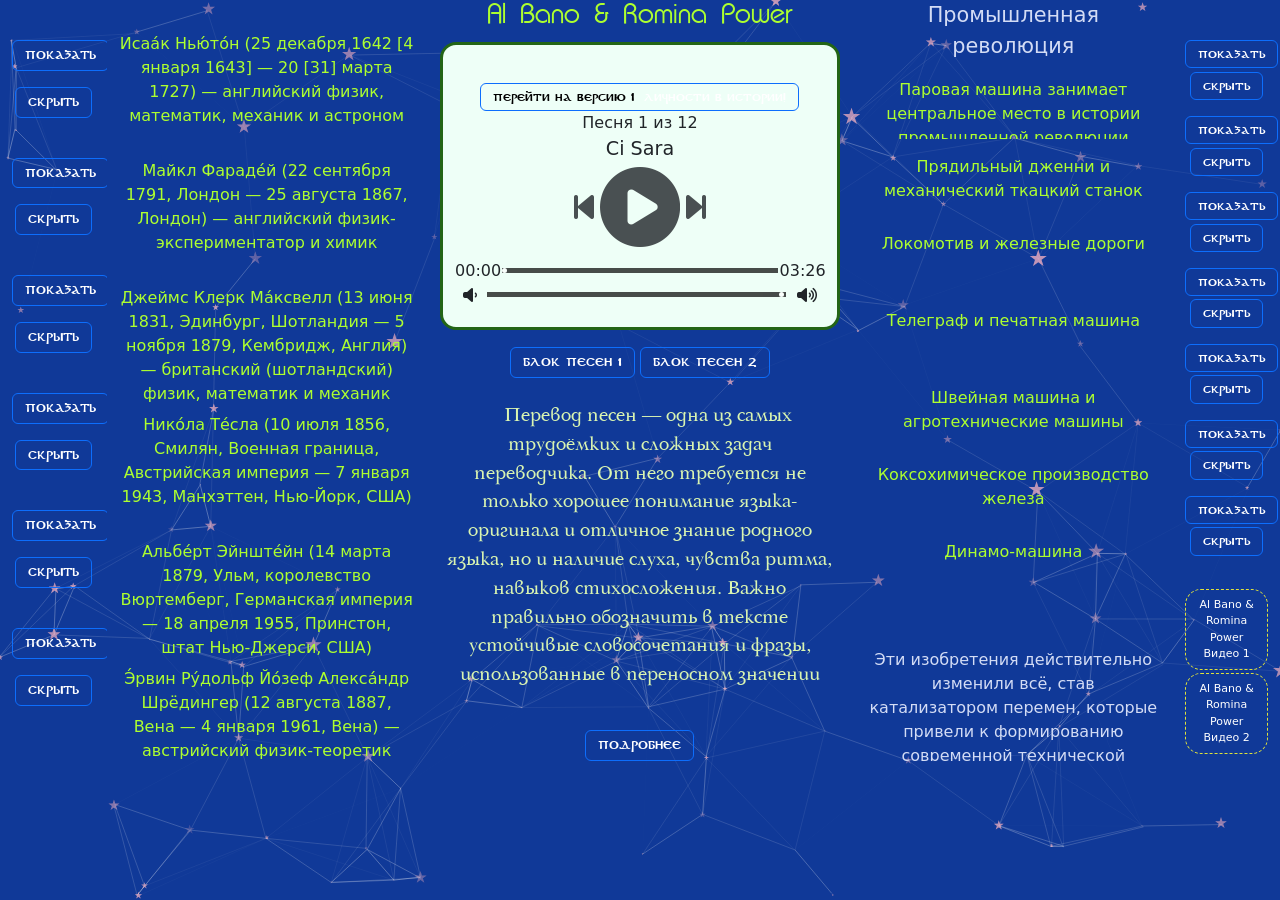
==== commit 57bd879f: "sec39" ====
--- a/index1.html
+++ b/index1.html
@@ -231,12 +231,11 @@
 </div>
 
 <div id="blkmus0">
-<p>Перевод песен — одна из самых трудоемких и сложных задач переводчика. 
-От него требуется не только хорошее понимание языка-оригинала, отличное знание родного языка,
+<p>Перевод песен — одна из самых трудоёмких и сложных задач переводчика. 
+От него требуется не только хорошее понимание языка-оригинала и отличное знание родного языка,
 но и наличие слуха, чувства ритма, навыков стихосложения.
 Важно правильно обозначить в тексте устойчивые словосочетания и фразы, 
-использованные в переносном значении. 
-</p>
+использованные в переносном значении</p> 
 </div>
 
 <a href="https://stopgame.ru/blogs/topic/56192/kak_perevodit_pesni_professionalno_dlya_chaynikov" target="_blank">
@@ -292,8 +291,10 @@
 <button class="btn btn-primary bg-transparent ubratl7">Скрыть</button>
 
 <a href="https://orion4log.github.io/albanorom/index.html" target="_blank">
-<button class="albvid">Al Bano & Romina Power Видео</button></a>
-
+<button class="albvid" style="margin-top: 2.1rem;">Al Bano & Romina Power Видео 1</button></a>
+ <a href="https://itsmyname44.github.io/albanrom2/index.html" target="_blank">
+<button class="albvid">Al Bano & Romina Power Видео 2</button></a>
+  
 </div></div></div>
 <br>
 
--- a/etointer4f.css
+++ b/etointer4f.css
@@ -28,9 +28,9 @@
 margin-top: 3rem;
 color: rgb(211, 220, 245);
 }
-.albvid{
+.albvid{ font-size: 11px;
 color: white;
-margin-top: 2.5rem;
+margin-top: .2rem;
 padding: .4rem;
 border: 1px dashed rgb(223, 226, 59);
 border-radius: 1rem;
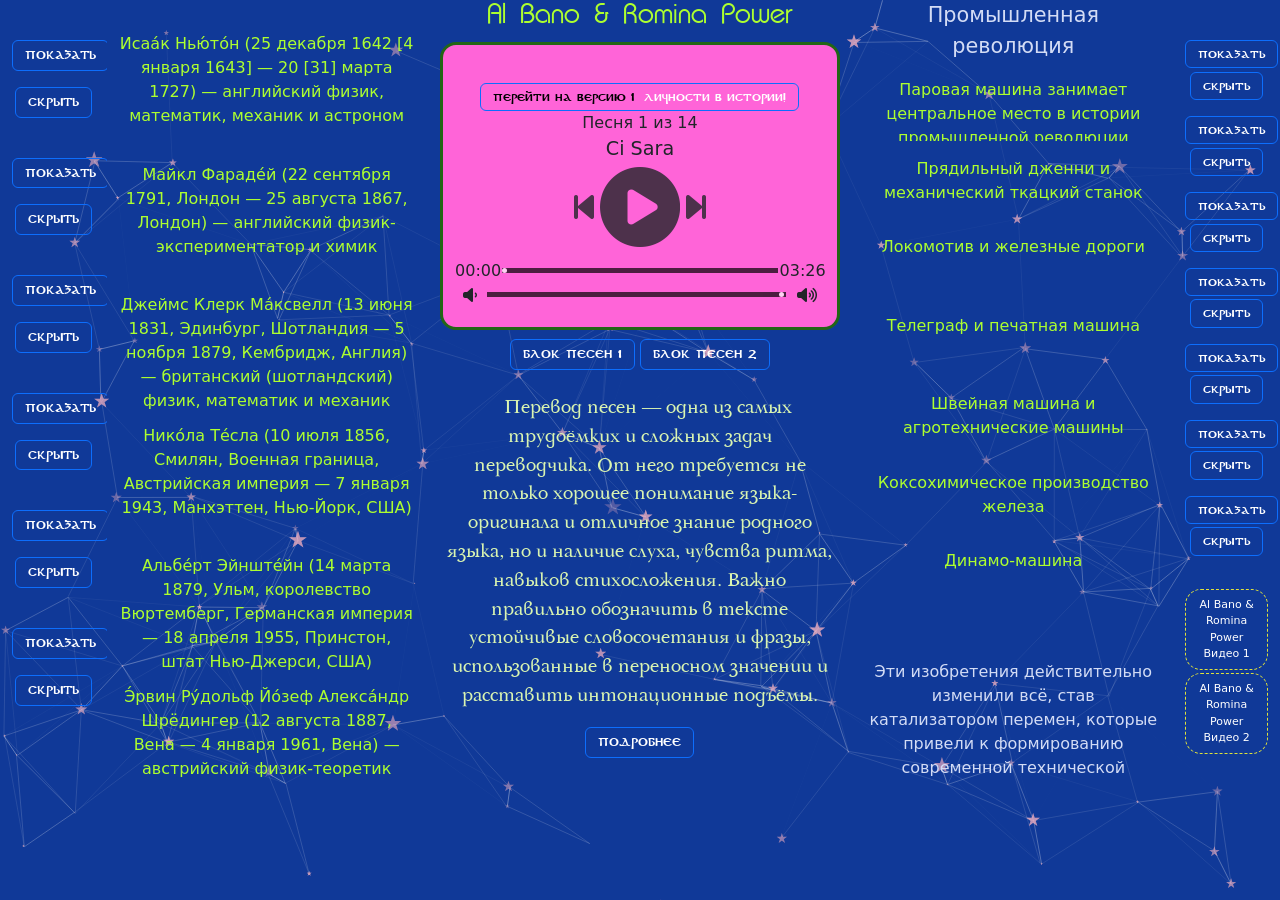
==== commit 7ac344c5: "sec40" ====
--- a/index1.html
+++ b/index1.html
@@ -111,7 +111,7 @@
 <a href="perevod/Перевод песен Al Bano & Romina Power_ перевод песни Felicità, текст песни. Лингво-лаборатория Амальгама..mhtml" target="_blank">
 <button class="btn btn-primary bg-transparent">2</button></a> -->
 </div>
-<div>Sempre sempre<span class="perevod">Перевод</span>
+<div>Sempre sempre <span class="perevod">Перевод</span>
 <a href="https://lyrsense.com/albano_romina_power/sempre_sempre_arp" target="_blank">
 <button class="btn btn-primary bg-transparent">1</button></a>
 <a href="https://lyrhub.com/track/Al-Bano/Siempre-Siempre/translation/ru" target="_blank">
@@ -150,6 +150,10 @@
 <button class="btn btn-primary bg-transparent">1</button></a>
 <a href="perevod/Al Bano & Romina Power - Meditando - перевод текста песни на русский.mhtml" target="_blank">
 <button class="btn btn-primary bg-transparent">2</button></a>     -->
+</div>
+<div>Prima Notte D'amore <span class="perevod">Перевод</span>
+<a href="https://www.amalgama-lab.com/songs/a/al_bano_and_romina_power/prima_notte_d_amore.html" target="_blank">
+<button class="btn btn-primary bg-transparent">1</button></a>
 </div>
 </div>
 
@@ -227,6 +231,12 @@
 <button class="btn btn-primary bg-transparent">1</button></a>
 <a href="perevod/Al Bano & Romina Power - Domani Domani - перевод текста песни на русский.mhtml" target="_blank">
 <button class="btn btn-primary bg-transparent">2</button></a>     -->
+</div>
+<div>Nostalgia canaglia <span class="perevod">Перевод</span>
+<a href="https://lyrsense.com/albano_romina_power/nostalgia_canaglia" target="_blank">
+<button class="btn btn-primary bg-transparent">1</button></a>
+<a href="https://lyrhub.com/track/Al-Bano/Nostalgia-Canaglia/translation/ru" target="_blank">
+<button class="btn btn-primary bg-transparent">2</button></a>
 </div>
 </div>
 
@@ -235,11 +245,13 @@
 От него требуется не только хорошее понимание языка-оригинала и отличное знание родного языка,
 но и наличие слуха, чувства ритма, навыков стихосложения.
 Важно правильно обозначить в тексте устойчивые словосочетания и фразы, 
-использованные в переносном значении</p> 
-</div>
-
+использованные в переносном значении и расставить интонационные подъёмы.
 <a href="https://stopgame.ru/blogs/topic/56192/kak_perevodit_pesni_professionalno_dlya_chaynikov" target="_blank">
 <button class="btn btn-primary bg-transparent">Подробнее</button></a>    
+</p>
+</div>
+
+<button class="btn btn-primary bg-transparent" id="nab0" onclick="zapusk0()">Обратно</button>
 
 </div><div class="col-3">
 
--- a/etointer4.css
+++ b/etointer4.css
@@ -100,3 +100,6 @@
 #blkmus1{display: none;}
 #blkmus2{display: none;}
 
+#nab1, #nab2{margin-top: 0.5rem;}
+/* #nab0{display: none;} */
+
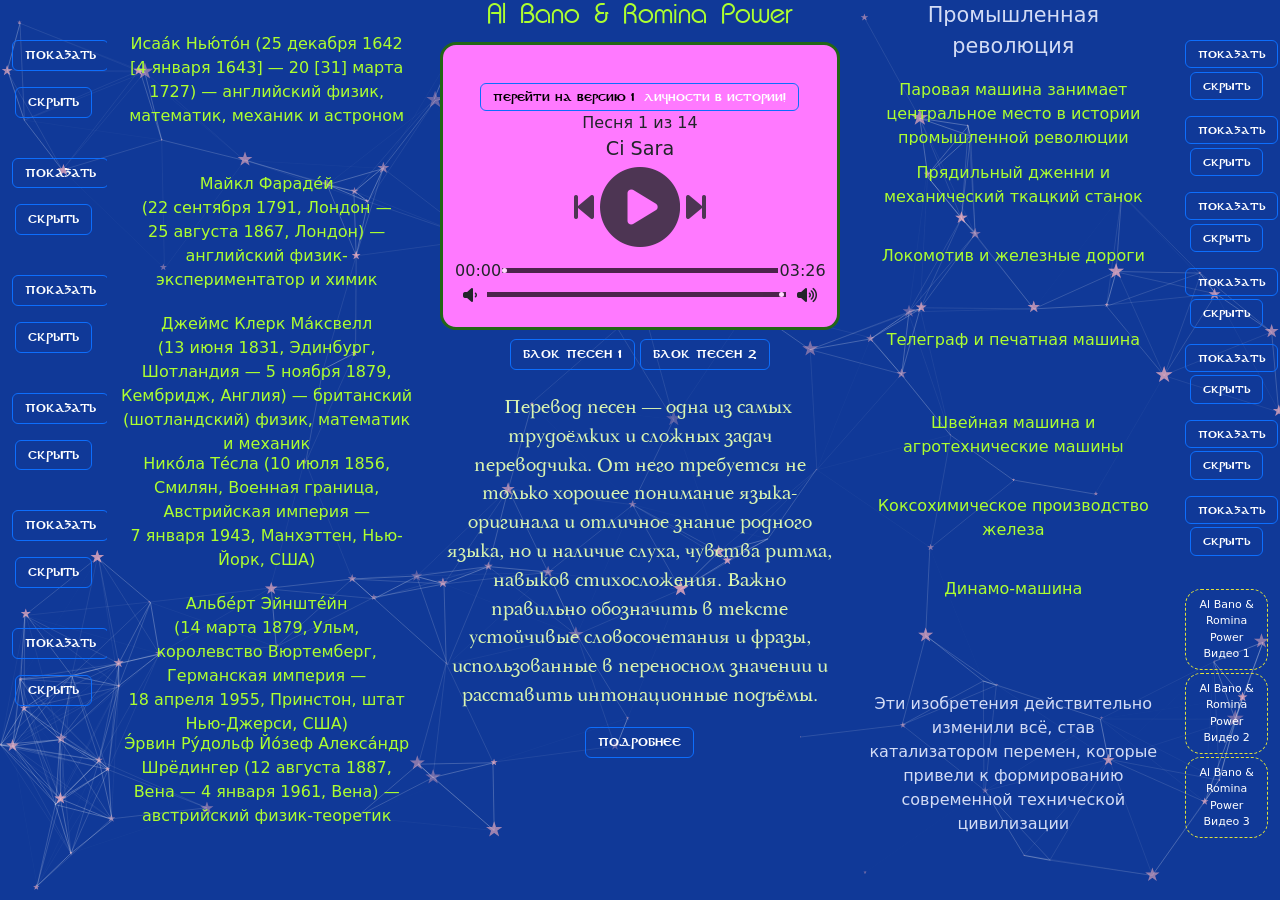
==== commit f04944df: "sec41" ====
--- a/index1.html
+++ b/index1.html
@@ -38,18 +38,18 @@
 </div><div class="col-3">
 
 <div class="knopa" style="margin-top: 2rem;">
-Исаа́к Нью́то́н (25 декабря 1642 [4 января 1643] — 20 [31] марта 1727) — английский физик, математик, механик и 
+Исаа́к Нью́то́н (25 декабря 1642 [4&nbsp;января&nbsp;1643] — 20 [31]&nbsp;марта 1727) — английский физик, математик, механик и 
 астроном
 </div>
-<div class="knopa">Майкл Фараде́й (22 сентября 1791, Лондон — 25 августа 1867, Лондон) — английский 
+<div class="knopa">Майкл Фараде́й (22&nbsp;сентября&nbsp;1791, Лондон — 25&nbsp;августа&nbsp;1867, Лондон) — английский 
 физик-экспериментатор и химик</div>
-<div class="knopa">Джеймс Клерк Ма́ксвелл (13 июня 1831, Эдинбург, Шотландия — 5 ноября 1879, Кембридж, Англия) — 
+<div class="knopa">Джеймс Клерк Ма́ксвелл (13&nbsp;июня&nbsp;1831, Эдинбург, Шотландия — 5&nbsp;ноября&nbsp;1879, Кембридж, Англия) — 
 британский (шотландский) физик, математик и механик</div>
-<div class="knopa">Нико́ла Те́сла (10 июля 1856, Смилян, Военная граница, Австрийская империя — 7 января 1943, 
+<div class="knopa">Нико́ла Те́сла (10 июля 1856, Смилян, Военная граница, Австрийская империя — 7&nbsp;января&nbsp;1943, 
 Манхэттен, Нью-Йорк, США)</div>
-<div class="knopa">Альбе́рт Эйнште́йн (14 марта 1879, Ульм, королевство Вюртемберг, Германская империя — 18 апреля 1955, 
+<div class="knopa">Альбе́рт Эйнште́йн (14&nbsp;марта&nbsp;1879, Ульм, королевство Вюртемберг, Германская империя — 18&nbsp;апреля&nbsp;1955, 
 Принстон, штат Нью-Джерси, США)</div>
-<div class="knopa">Э́рвин Ру́дольф Йо́зеф Алекса́ндр Шрёдингер (12 августа 1887, Вена — 4 января 1961, Вена) — 
+<div class="knopa">Э́рвин Ру́дольф Йо́зеф Алекса́ндр Шрёдингер (12&nbsp;августа&nbsp;1887, Вена — 4&nbsp;января&nbsp;1961, Вена) — 
 австрийский физик-теоретик
 </div>
 
@@ -304,9 +304,11 @@
 
 <a href="https://orion4log.github.io/albanorom/index.html" target="_blank">
 <button class="albvid" style="margin-top: 2.1rem;">Al Bano & Romina Power Видео 1</button></a>
- <a href="https://itsmyname44.github.io/albanrom2/index.html" target="_blank">
+<a href="https://itsmyname44.github.io/albanrom2/index.html" target="_blank">
 <button class="albvid">Al Bano & Romina Power Видео 2</button></a>
-  
+<a href="https://itsmyname44.github.io/albanrom3/index.html" target="_blank">
+<button class="albvid">Al Bano & Romina Power Видео 3</button></a>
+    
 </div></div></div>
 <br>
 
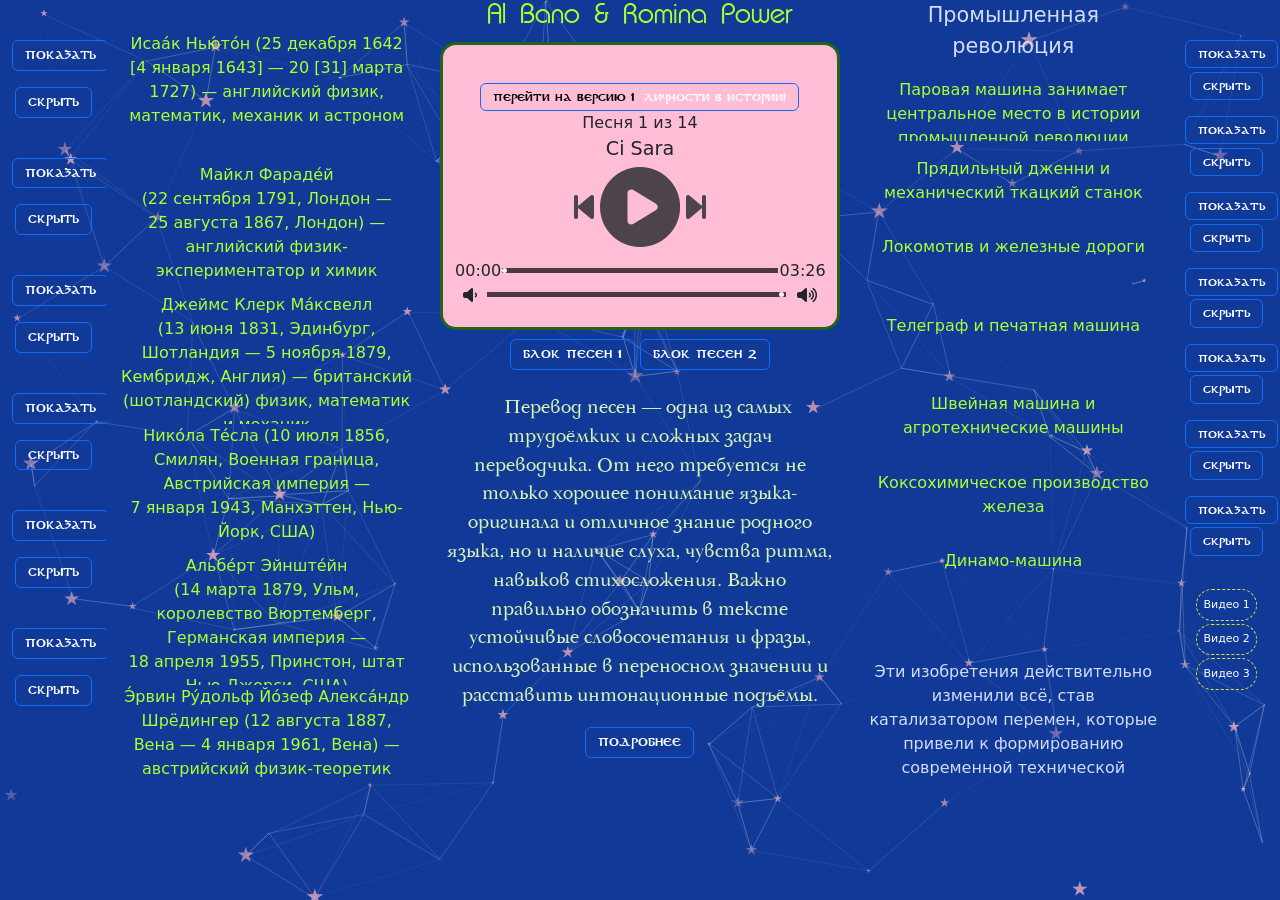
==== commit e2b140fd: "sec45" ====
--- a/index1.html
+++ b/index1.html
@@ -302,12 +302,12 @@
 <button class="btn btn-primary bg-transparent pokazl7">Показать</button>
 <button class="btn btn-primary bg-transparent ubratl7">Скрыть</button>
 
-<a href="https://orion4log.github.io/albanorom/index.html" target="_blank">
-<button class="albvid" style="margin-top: 2.1rem;">Al Bano & Romina Power Видео 1</button></a>
-<a href="https://itsmyname44.github.io/albanrom2/index.html" target="_blank">
-<button class="albvid">Al Bano & Romina Power Видео 2</button></a>
-<a href="https://itsmyname44.github.io/albanrom3/index.html" target="_blank">
-<button class="albvid">Al Bano & Romina Power Видео 3</button></a>
+<a href="https://orion4log.github.io/albanorom/index.html" target="_blank" title="Al Bano & Romina Power Видео 1">
+<button class="albvid" style="margin-top: 2.1rem;">Видео 1</button></a>
+<a href="https://itsmyname44.github.io/albanrom2/index.html" target="_blank" title="Al Bano & Romina Power Видео 2">
+<button class="albvid">Видео 2</button></a>
+<a href="https://itsmyname44.github.io/albanrom3/index.html" target="_blank" title="Al Bano & Romina Power Видео 3">
+<button class="albvid">Видео 3</button></a>
     
 </div></div></div>
 <br>
